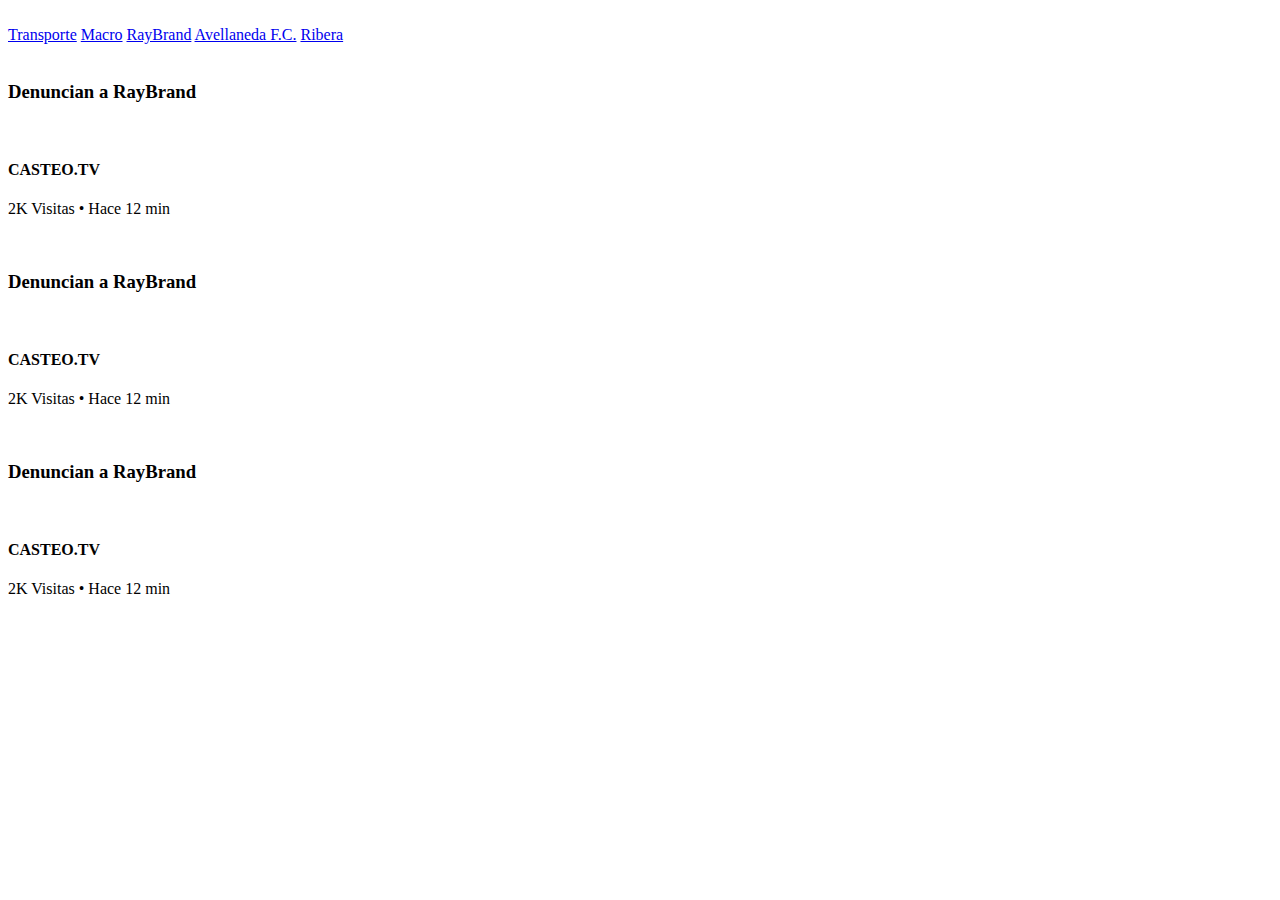
==== raybrand.html @ 43414d2d "Add files via upload" ====
<!DOCTYPE html>
<html lang="es">
<head>
    <meta charset="UTF-8">
    <meta http-equiv="X-UA-Compatible" content="IE=edge">
    <meta name="viewport" content="width=device-width, initial-scale=1.0">
    <title>Document</title>
    <link rel="stylesheet" href="css/style.css">
    <link rel="preconnect" href="https://fonts.googleapis.com">
    <link rel="preconnect" href="https://fonts.gstatic.com" crossorigin>
    <link href="https://fonts.googleapis.com/css2?family=Roboto&display=swap" rel="stylesheet">
</head>
<body>
    <header>
        <div>
            <div class="icon">
                <img src="img/Freetube-04.svg" alt="">
            </div>
        </div>
        <div>
            <nav>
                <a href="index.html" class="enlase-nav">Transporte</a> 
                <a href="macro.html" class="enlase-nav">Macro</a>
                <a href="raybrand.html" class="enlase-nav-pic">RayBrand</a>
                <a href="avellanedafc.html" class="enlase-nav">Avellaneda F.C.</a>   
                <a href="ribera.html" class="enlase-nav ">Ribera</a>     
            </nav>
        </div>
    </header>
    <div class="contenedor">
        <div class="video">
            <img src="img/casteo.jpg" alt="" class="img-video">
        </div>
        <div class="nombre-video">
            <h3>Denuncian a RayBrand</h3>
        </div>
        <div class="caja-usuario">
                <img src="img/casteo-logo.png" alt="" class="foto-perfil">
            <div class="usuario">
                <h4>CASTEO.TV</h4>
            </div>
            <div class="info">
                <p>2K Visitas • Hace 12 min</p>
            </div>
        </div>
    </div>
    <div class="contenedor">
        <div class="video">
            <img src="img/casteo.jpg" alt="" class="img-video">
        </div>
        <div class="nombre-video">
            <h3>Denuncian a RayBrand</h3>
        </div>
        <div class="caja-usuario">
                <img src="img/casteo-logo.png" alt="" class="foto-perfil">
            <div class="usuario">
                <h4>CASTEO.TV</h4>
            </div>
            <div class="info">
                <p>2K Visitas • Hace 12 min</p>
            </div>
        </div>
    </div>
    <div class="contenedor">
        <div class="video">
            <img src="img/casteo.jpg" alt="" class="img-video">
        </div>
        <div class="nombre-video">
            <h3>Denuncian a RayBrand</h3>
        </div>
        <div class="caja-usuario">
                <img src="img/casteo-logo.png" alt="" class="foto-perfil">
            <div class="usuario">
                <h4>CASTEO.TV</h4>
            </div>
            <div class="info">
                <p>2K Visitas • Hace 12 min</p>
            </div>
        </div>
    </div>
</body>
</html>
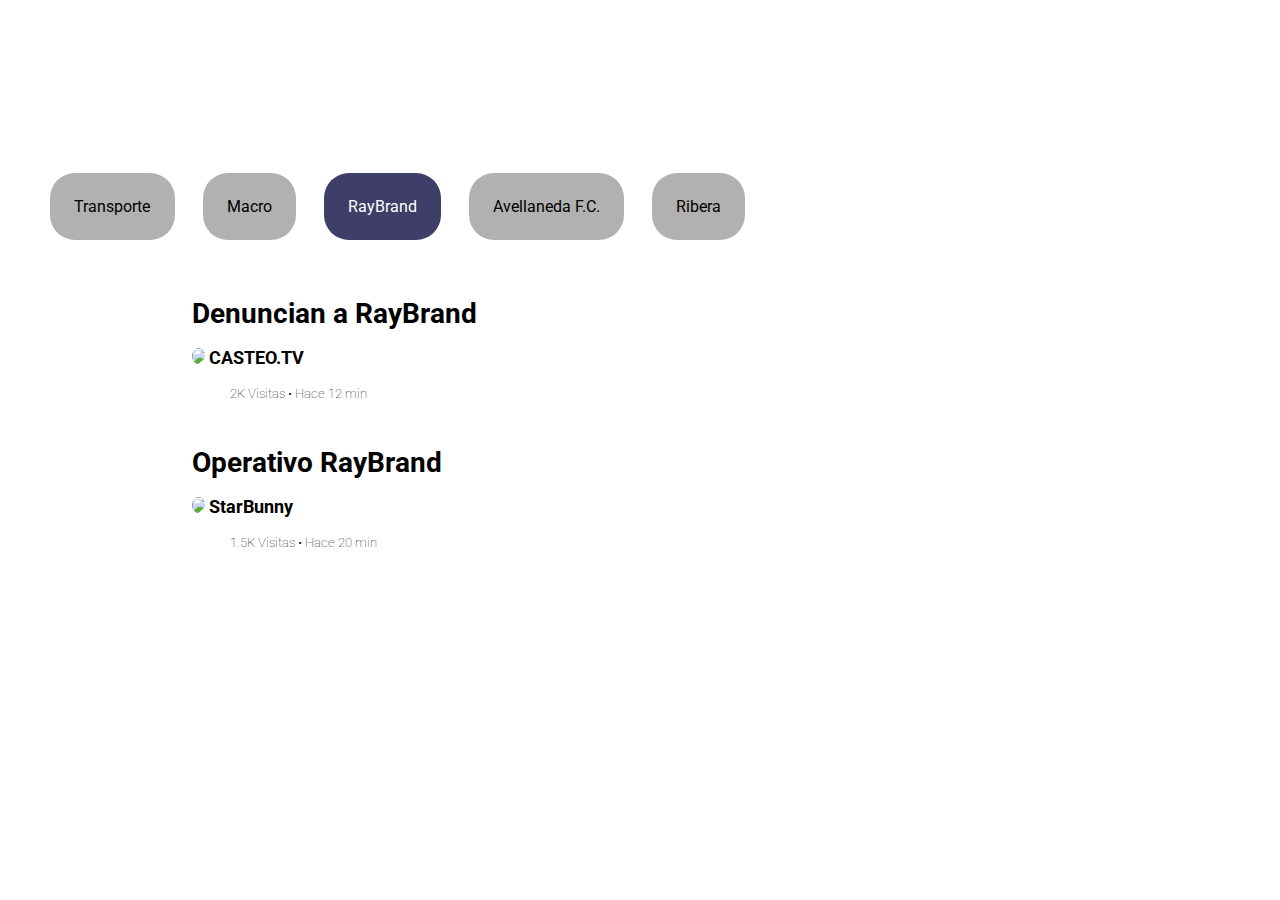
==== commit ee6a6caa: "Add files via upload" ====
--- a/raybrand.html
+++ b/raybrand.html
@@ -14,7 +14,7 @@
     <header>
         <div>
             <div class="icon">
-                <img src="img/Freetube-04.svg" alt="">
+                <img src="https://drive.google.com/uc?export=download&id=1IjaN1EOGeHOK6NfbRoIhbS8dTToOtzS5" alt="">
             </div>
         </div>
         <div>
@@ -29,13 +29,13 @@
     </header>
     <div class="contenedor">
         <div class="video">
-            <img src="img/casteo.jpg" alt="" class="img-video">
+            <a href="casteoVideo.html"><img src="https://drive.google.com/uc?export=download&id=1M98qHmUx80b6GdkC3H50wnQf6-02kxpt" alt="" class="img-video"></a>
         </div>
         <div class="nombre-video">
             <h3>Denuncian a RayBrand</h3>
         </div>
         <div class="caja-usuario">
-                <img src="img/casteo-logo.png" alt="" class="foto-perfil">
+            <img src="https://drive.google.com/uc?export=download&id=1IC8turHIk38vWLVDGPgE3Vnqkr_WQIBg" class="foto-perfil">
             <div class="usuario">
                 <h4>CASTEO.TV</h4>
             </div>
@@ -44,37 +44,20 @@
             </div>
         </div>
     </div>
-    <div class="contenedor">
+    <div class="contenedor"> 
         <div class="video">
-            <img src="img/casteo.jpg" alt="" class="img-video">
+            <a href="starbunny.html"><img src="https://drive.google.com/uc?export=download&id=1h0Un6ITdGRIGGeYYhfZYdAm7Odz4RGZR" alt="" class="img-video"></a>
         </div>
         <div class="nombre-video">
-            <h3>Denuncian a RayBrand</h3>
+            <h3>Operativo RayBrand</h3>
         </div>
         <div class="caja-usuario">
-                <img src="img/casteo-logo.png" alt="" class="foto-perfil">
+                <img src="https://drive.google.com/uc?export=download&id=1IC8turHIk38vWLVDGPgE3Vnqkr_WQIBg" class="foto-perfil">
             <div class="usuario">
-                <h4>CASTEO.TV</h4>
+                <h4>StarBunny</h4>
             </div>
             <div class="info">
-                <p>2K Visitas • Hace 12 min</p>
-            </div>
-        </div>
-    </div>
-    <div class="contenedor">
-        <div class="video">
-            <img src="img/casteo.jpg" alt="" class="img-video">
-        </div>
-        <div class="nombre-video">
-            <h3>Denuncian a RayBrand</h3>
-        </div>
-        <div class="caja-usuario">
-                <img src="img/casteo-logo.png" alt="" class="foto-perfil">
-            <div class="usuario">
-                <h4>CASTEO.TV</h4>
-            </div>
-            <div class="info">
-                <p>2K Visitas • Hace 12 min</p>
+                <p>1.5K Visitas • Hace 20 min</p>
             </div>
         </div>
     </div>
--- a/css/style.css
+++ b/css/style.css
@@ -0,0 +1,83 @@
+body{
+    font-family: 'Roboto', sans-serif;
+    margin: 0%;
+    padding: 0%;
+}
+.icon{
+    margin: 0%;
+    padding: 5%;
+    width: 50%;
+    height: auto;
+}
+nav{
+margin: 2% 3%;
+}
+.enlase-nav{
+display: inline-block;
+background-color: rgb(177, 177, 177);
+color: #000;
+border-radius: 25px;
+padding: 2% 2%;
+margin: 0% 1%;
+text-decoration: none;
+text-align: center;
+}
+.enlase-nav-pic{
+    display: inline-block;
+    background-color: rgb(62, 62, 104);
+    color: #fff;
+    border-radius: 25px;
+    padding: 2% 2%;
+    margin: 0% 1%;
+    text-decoration: none;
+    text-align: center;
+    }
+.contenedro{
+    margin: 3% 0%;
+    margin-left: 15%;
+    border-bottom-width:medium;
+    border-bottom-style: solid;
+    border-bottom-color: #000;
+}
+.img-video{
+    margin-left: 15%;
+    width: 70%;
+}
+h3{
+    margin: 0%;
+    margin-left: 15%;
+}
+.nombre-video{
+    margin: 1% 0%;
+    font-weight:bolder;
+    font-size:x-large;
+}
+.caja-usuario{
+    margin-left: 15%;
+    display: inline-block;
+}
+.foto-perfil{
+    display: inline-block;
+    width: 5%;
+    border-radius: 50%;
+}
+.usuario{
+    display: inline-block;
+    padding: 1% 0%;
+    
+}
+h4{
+    flex-grow: 1;
+    font-weight: bold;
+    font-size: large;
+    text-align: center;
+    margin: 2% 0%;
+}
+.info{
+    display: inline-block;
+    margin: 0%;
+    margin-left: 15%;
+    padding: 0%;
+    font-weight: lighter;
+    font-size: smaller;
+}
